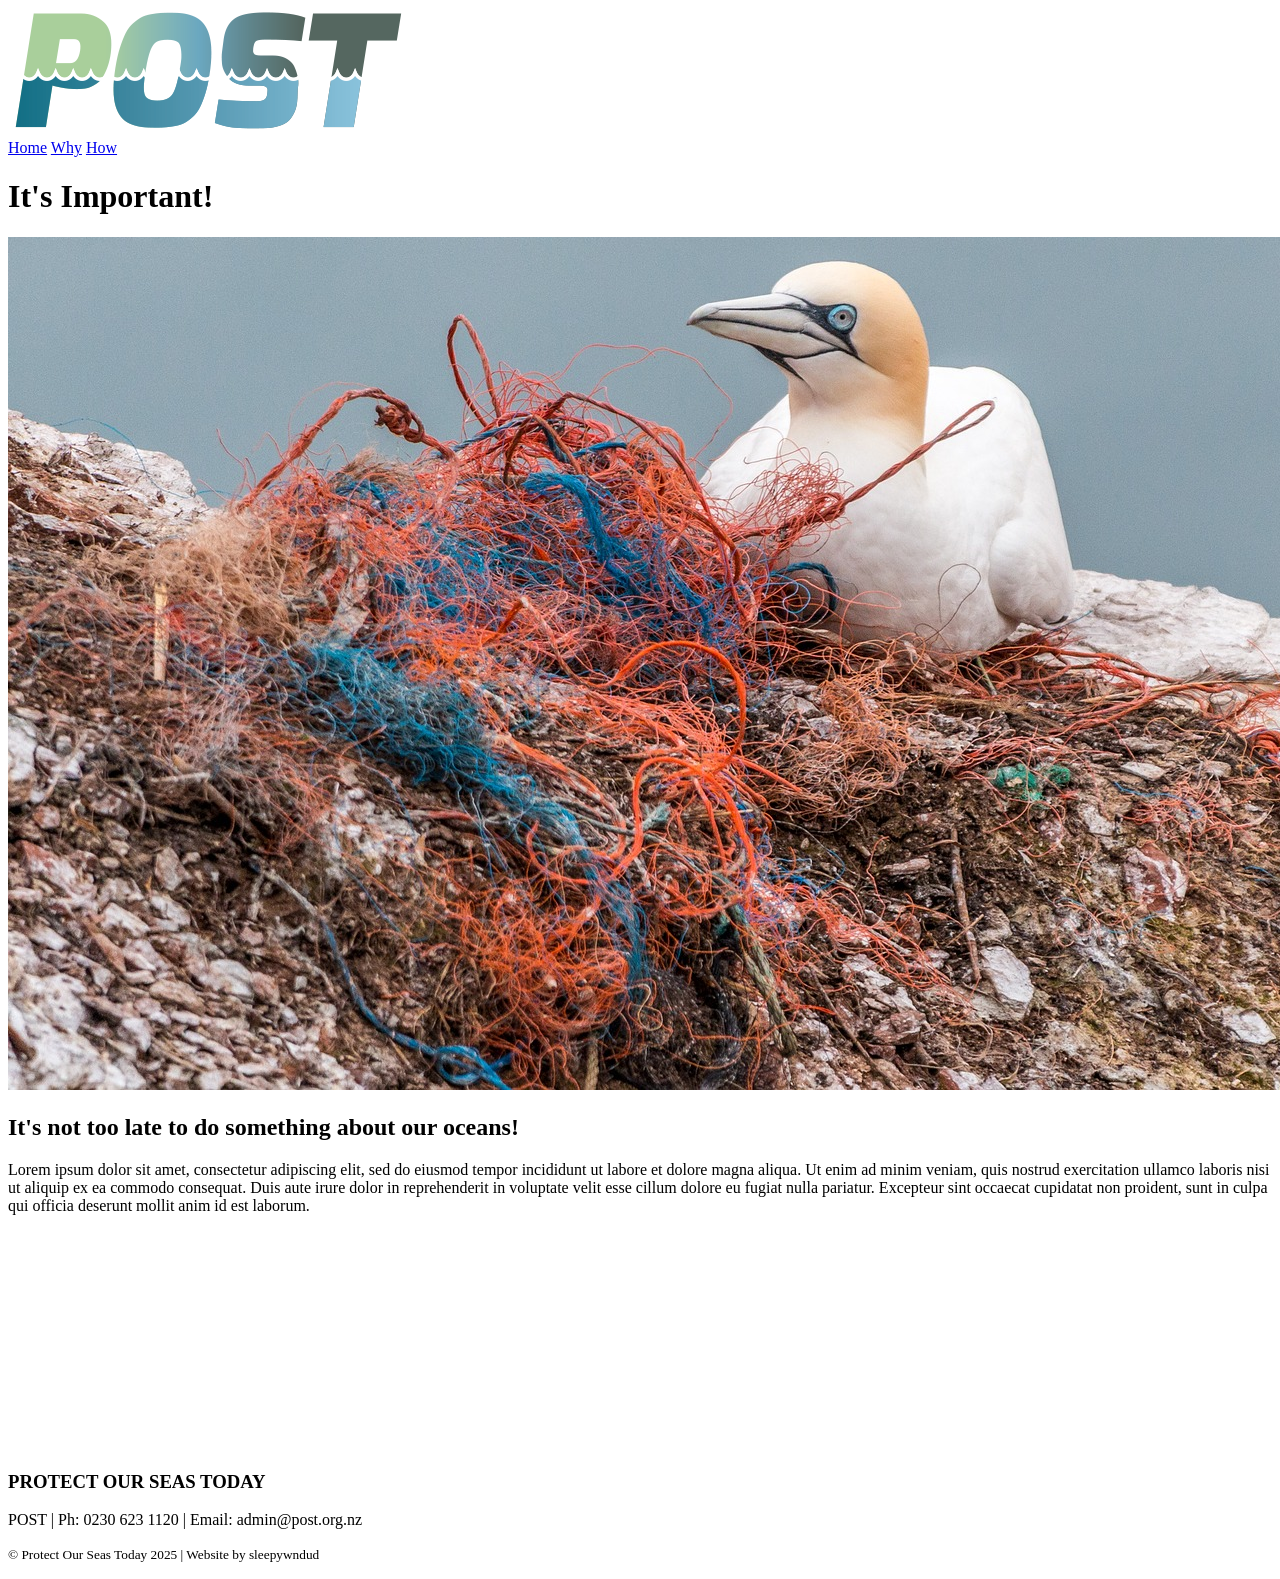
==== HTML/POST/pages/how.html @ 4ff66b72 "." ====
<!DOCTYPE html>
<html lang="en">
    <head>
        <meta charset="utf-8">
        <title>POST - Why?</title>
    </head>
    <body>
        <header>
            <img src="../img/post_logo.png">
            <nav>
                <a href="index.html">Home</a>
                <a href="why.html">Why</a>
                <a href="how.html">How</a>
            </nav>
        </header>

        <h1>It's Important!</h1>
        <img src="../img/net.jpg">
        <h2>It's not too late to do something about our oceans!</h2>
        <p>
            Lorem ipsum dolor sit amet, consectetur adipiscing elit, sed do 
            eiusmod tempor incididunt ut labore et dolore magna aliqua. Ut 
            enim ad minim veniam, quis nostrud exercitation ullamco laboris 
            nisi ut aliquip ex ea commodo consequat. Duis aute irure dolor 
            in reprehenderit in voluptate velit esse cillum dolore eu fugiat 
            nulla pariatur. Excepteur sint occaecat cupidatat non proident, 
            sunt in culpa qui officia deserunt mollit anim id est laborum.
        </p>

        <div style="margin: 256px;"></div>

        <!-- FOOTER -->
        <footer>
            <h3>PROTECT OUR SEAS TODAY</h3>
            <p>
                POST 
                | Ph: 0230 623 1120 
                | Email: admin@post.org.nz
            </p>
            <p><small>
                &copy; Protect Our Seas Today 2025 
                | Website by sleepywndud
            </small></p>
        </footer>

    </body>
</html>
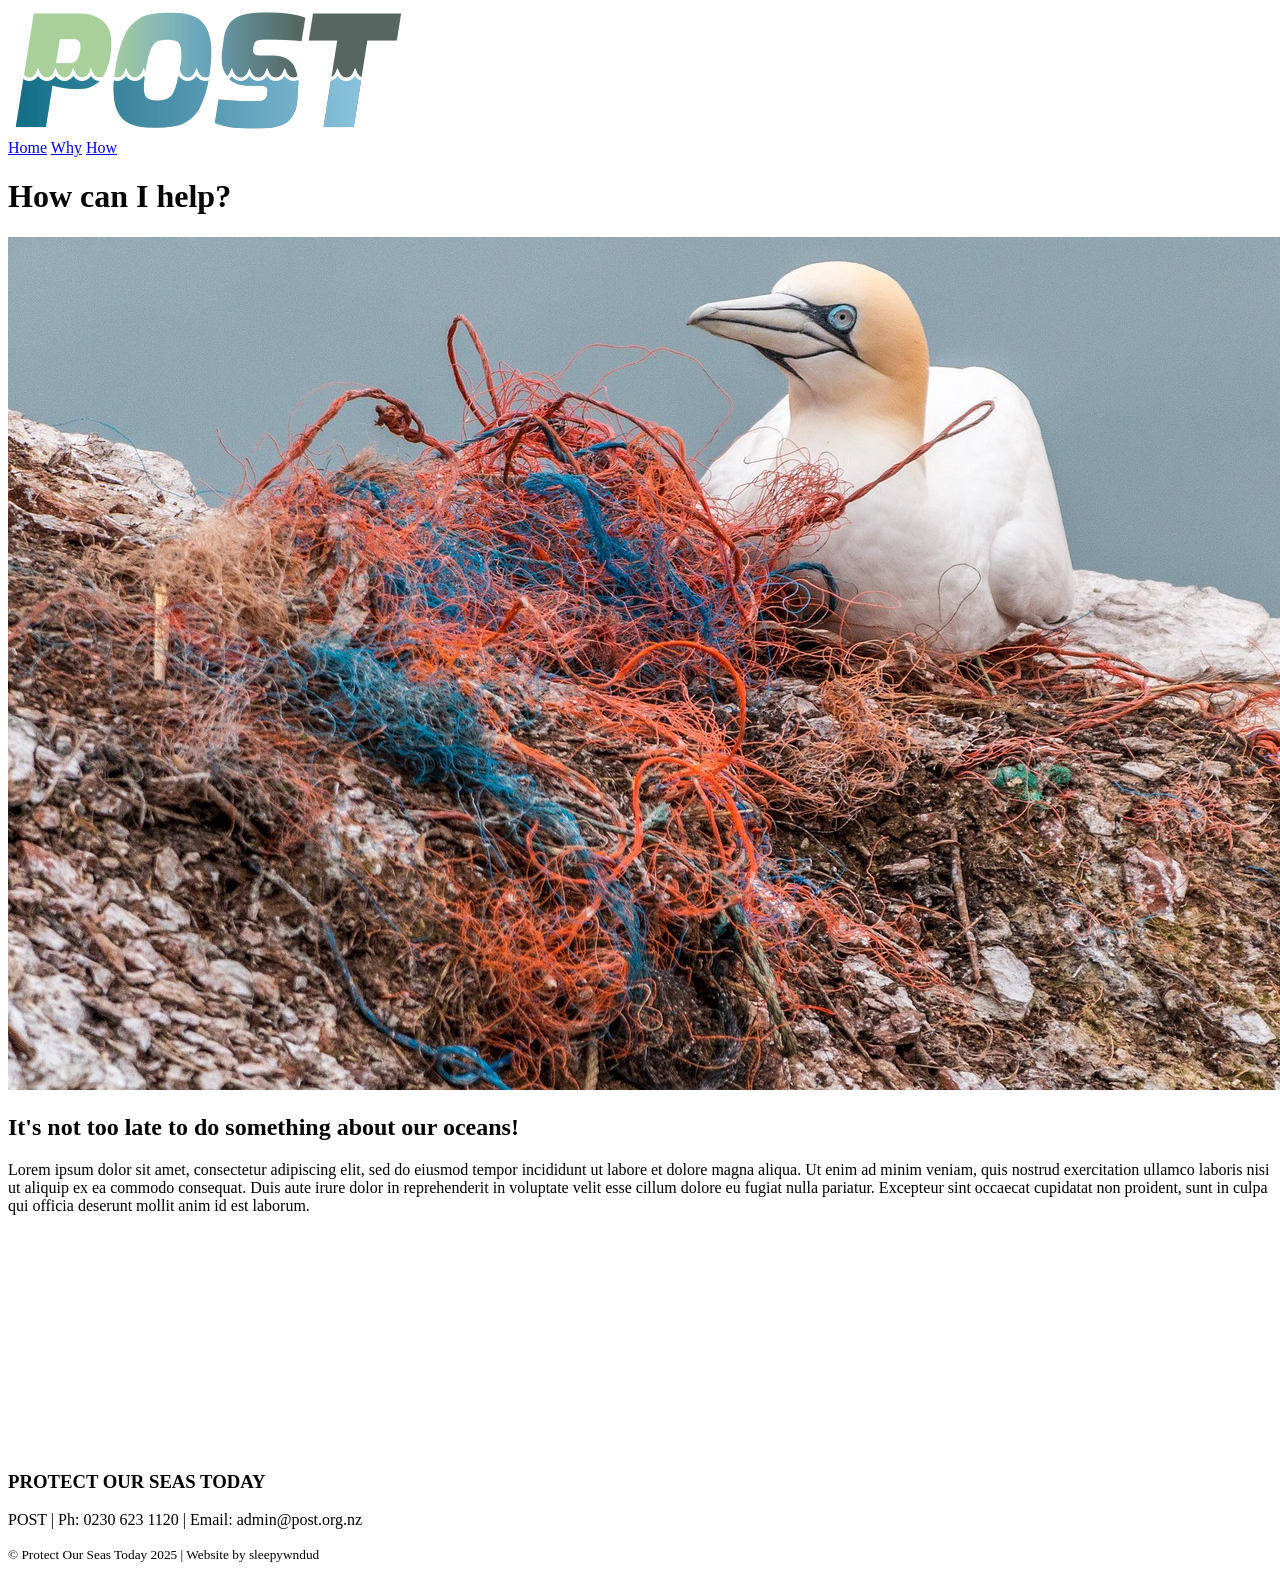
==== commit b7b9fff9: "Update how.html" ====
--- a/HTML/POST/pages/how.html
+++ b/HTML/POST/pages/how.html
@@ -2,7 +2,7 @@
 <html lang="en">
     <head>
         <meta charset="utf-8">
-        <title>POST - Why?</title>
+        <title>POST - How?</title>
     </head>
     <body>
         <header>
@@ -14,7 +14,7 @@
             </nav>
         </header>
 
-        <h1>It's Important!</h1>
+        <h1>How can I help?</h1>
         <img src="../img/net.jpg">
         <h2>It's not too late to do something about our oceans!</h2>
         <p>
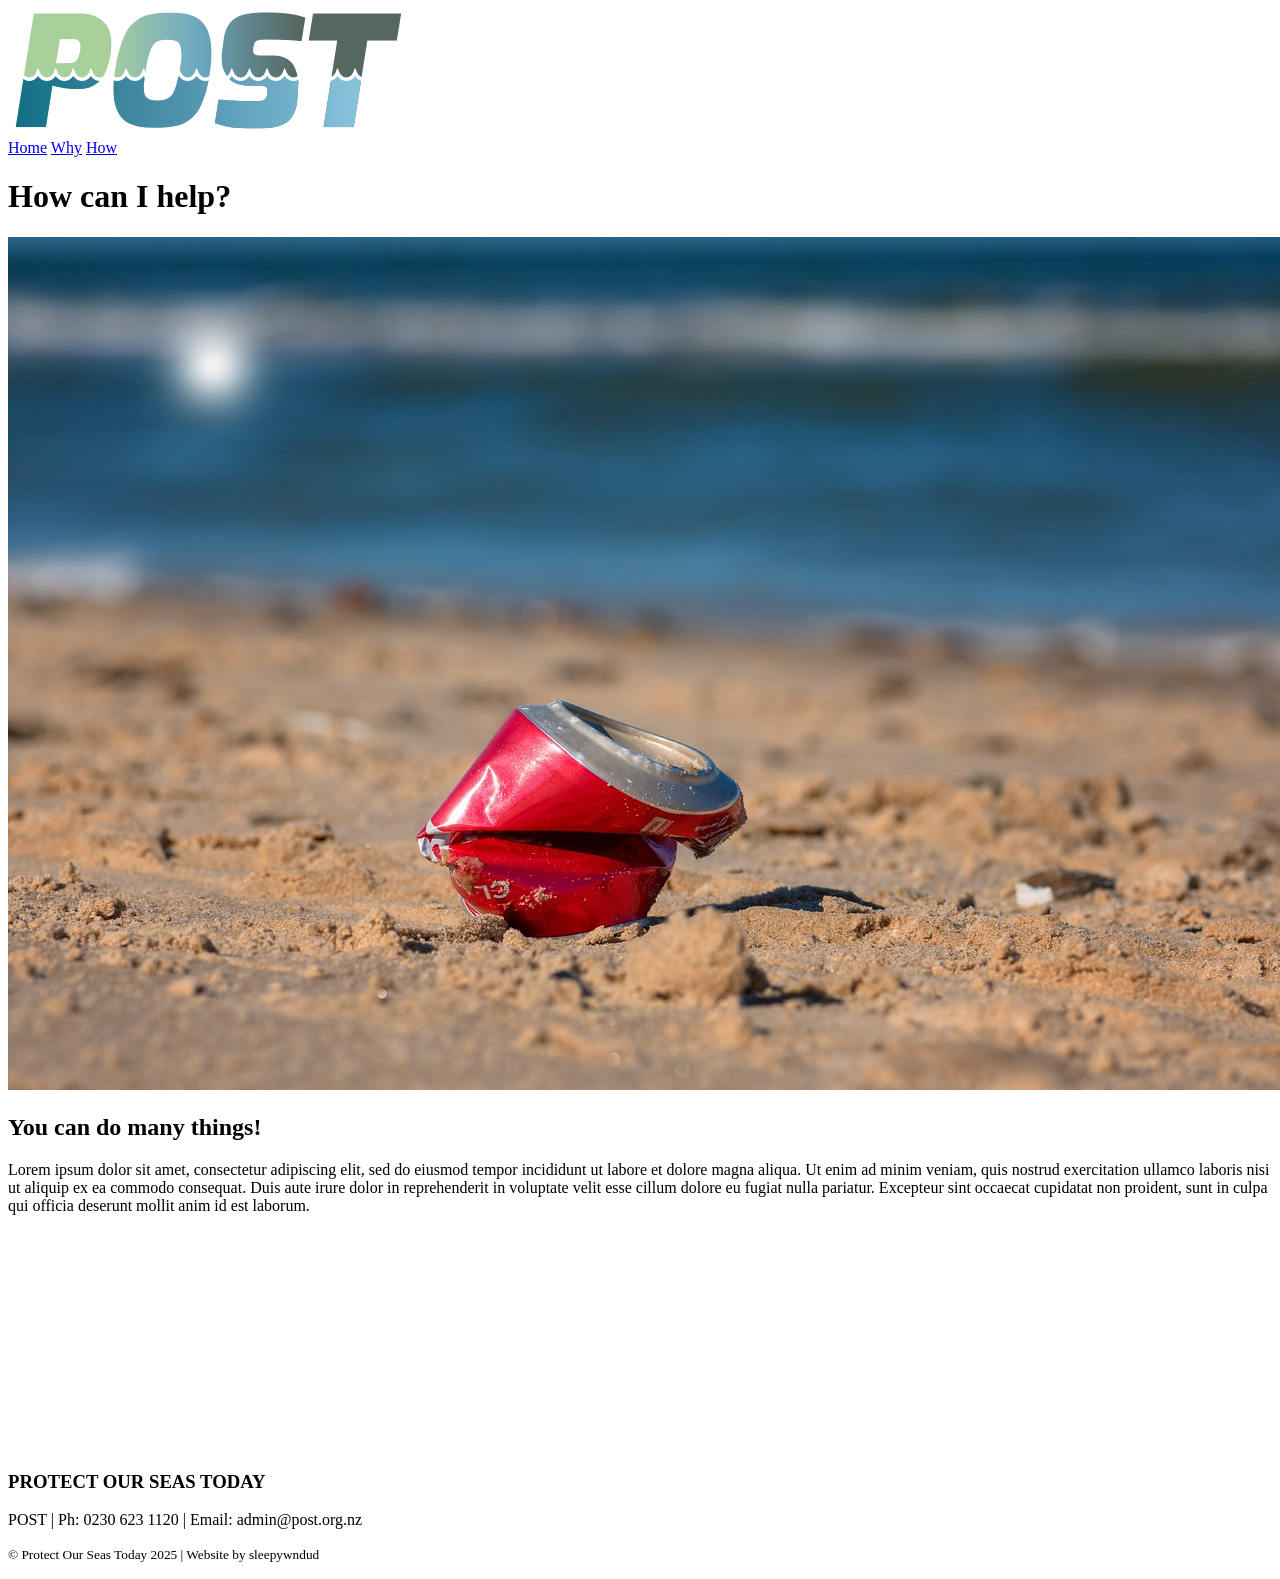
==== commit 58a92241: "." ====
--- a/HTML/POST/pages/how.html
+++ b/HTML/POST/pages/how.html
@@ -15,8 +15,8 @@
         </header>
 
         <h1>How can I help?</h1>
-        <img src="../img/net.jpg">
-        <h2>It's not too late to do something about our oceans!</h2>
+        <img src="../img/trash_on_beach.jpg">
+        <h2>You can do many things!</h2>
         <p>
             Lorem ipsum dolor sit amet, consectetur adipiscing elit, sed do 
             eiusmod tempor incididunt ut labore et dolore magna aliqua. Ut 
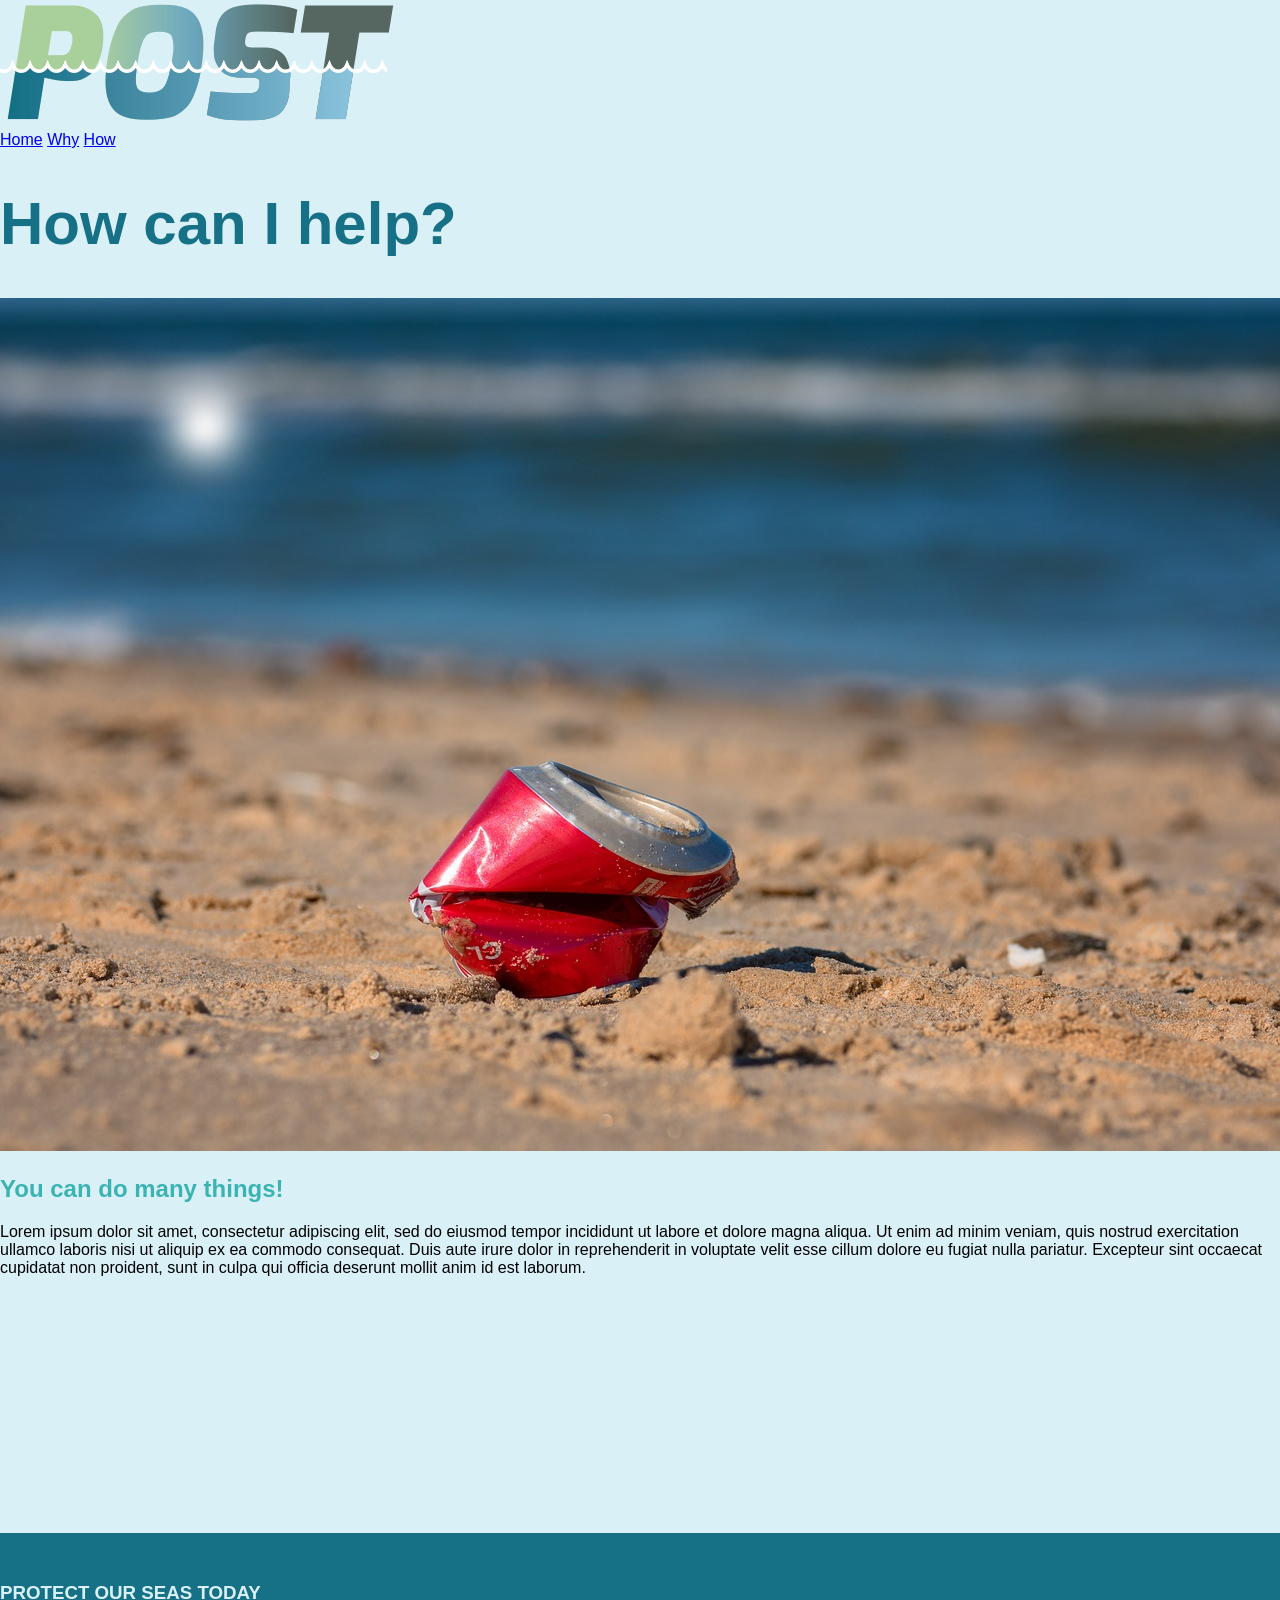
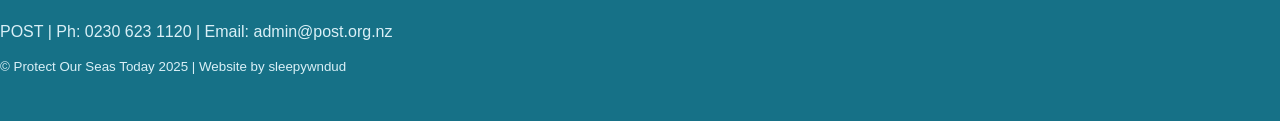
==== commit 2fd478db: "." ====
--- a/HTML/POST/pages/how.html
+++ b/HTML/POST/pages/how.html
@@ -3,6 +3,7 @@
     <head>
         <meta charset="utf-8">
         <title>POST - How?</title>
+        <link rel="stylesheet" href="../style.css">
     </head>
     <body>
         <header>
--- a/HTML/POST/style.css
+++ b/HTML/POST/style.css
@@ -0,0 +1,28 @@
+body {
+    font-family: Arial, Helvetica, sans-serif;
+    background-color: #daf0f7;
+    margin: 0px 0px 0px 0px;
+}
+
+/*TOP RIGHT BOTTOM LEFT */
+
+main {
+    width: 80%;
+    margin: 0 auto 0 auto;
+}
+
+h1 {
+    font-size: 60px;
+    color: #167187;
+}
+
+h2 {
+    color: rgb(60, 179, 179);
+}
+
+footer {
+    background-color: #167187;
+    color: #daf0f7;
+    padding-top: 30px;
+    padding-bottom: 30px;
+}
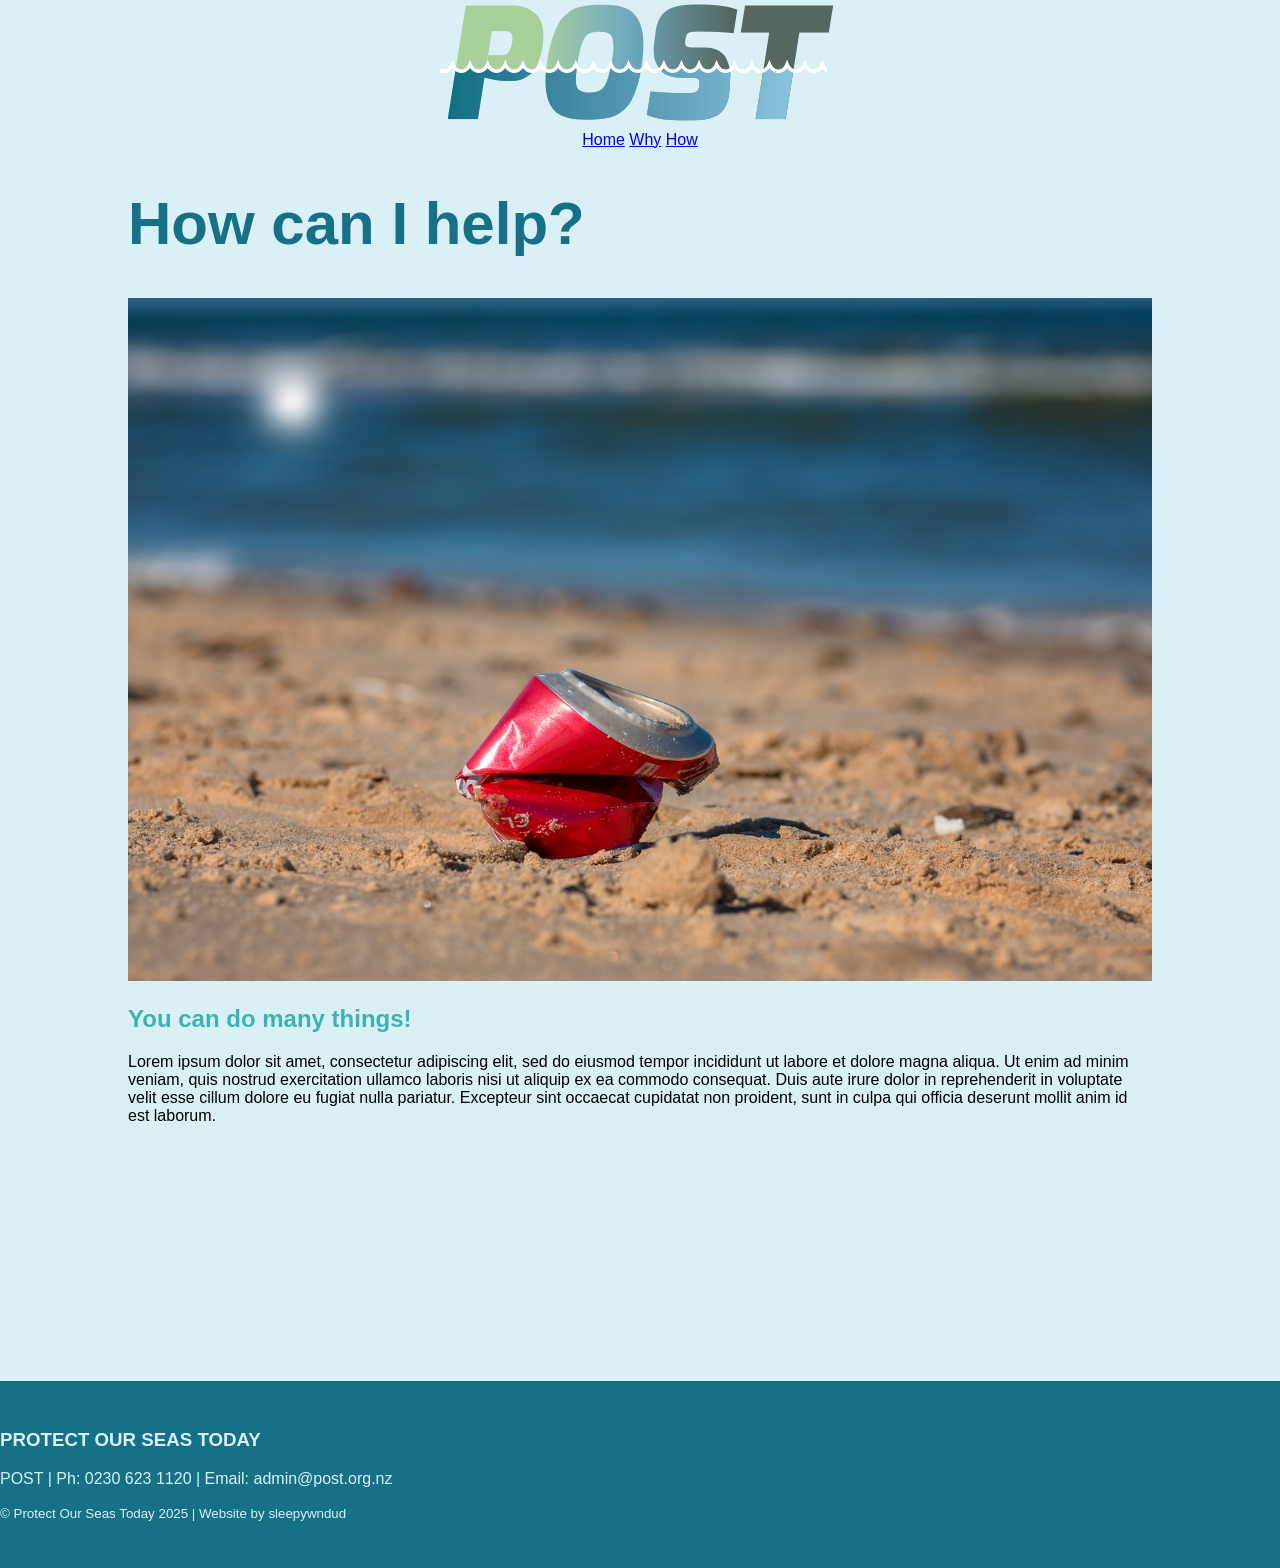
==== commit 6c9f498b: "." ====
--- a/HTML/POST/pages/how.html
+++ b/HTML/POST/pages/how.html
@@ -15,8 +15,9 @@
             </nav>
         </header>
 
+        <main>
         <h1>How can I help?</h1>
-        <img src="../img/trash_on_beach.jpg">
+        <img src="../img/trash_on_beach.jpg" id="main_image">
         <h2>You can do many things!</h2>
         <p>
             Lorem ipsum dolor sit amet, consectetur adipiscing elit, sed do 
@@ -29,6 +30,7 @@
         </p>
 
         <div style="margin: 256px;"></div>
+        </main>
 
         <!-- FOOTER -->
         <footer>
--- a/HTML/POST/style.css
+++ b/HTML/POST/style.css
@@ -1,10 +1,19 @@
+@font-face {
+    font-family: SNPro;
+    src: url(/fonts/SNPro.ttf);
+}
+
+@font-face {
+    font-family: Jenku;
+    src: url(/fonts/jenku.otf);
+}
+
 body {
-    font-family: Arial, Helvetica, sans-serif;
+    font-family: Jenku, SNPro, Arial, Helvetica, sans-serif;
     background-color: #daf0f7;
+    font-weight: normal;
     margin: 0px 0px 0px 0px;
 }
-
-/*TOP RIGHT BOTTOM LEFT */
 
 main {
     width: 80%;
@@ -20,9 +29,17 @@
     color: rgb(60, 179, 179);
 }
 
+header {
+    text-align: center;
+}
+
 footer {
     background-color: #167187;
     color: #daf0f7;
     padding-top: 30px;
     padding-bottom: 30px;
+}
+
+#main_image {
+    width: 100%;
 }
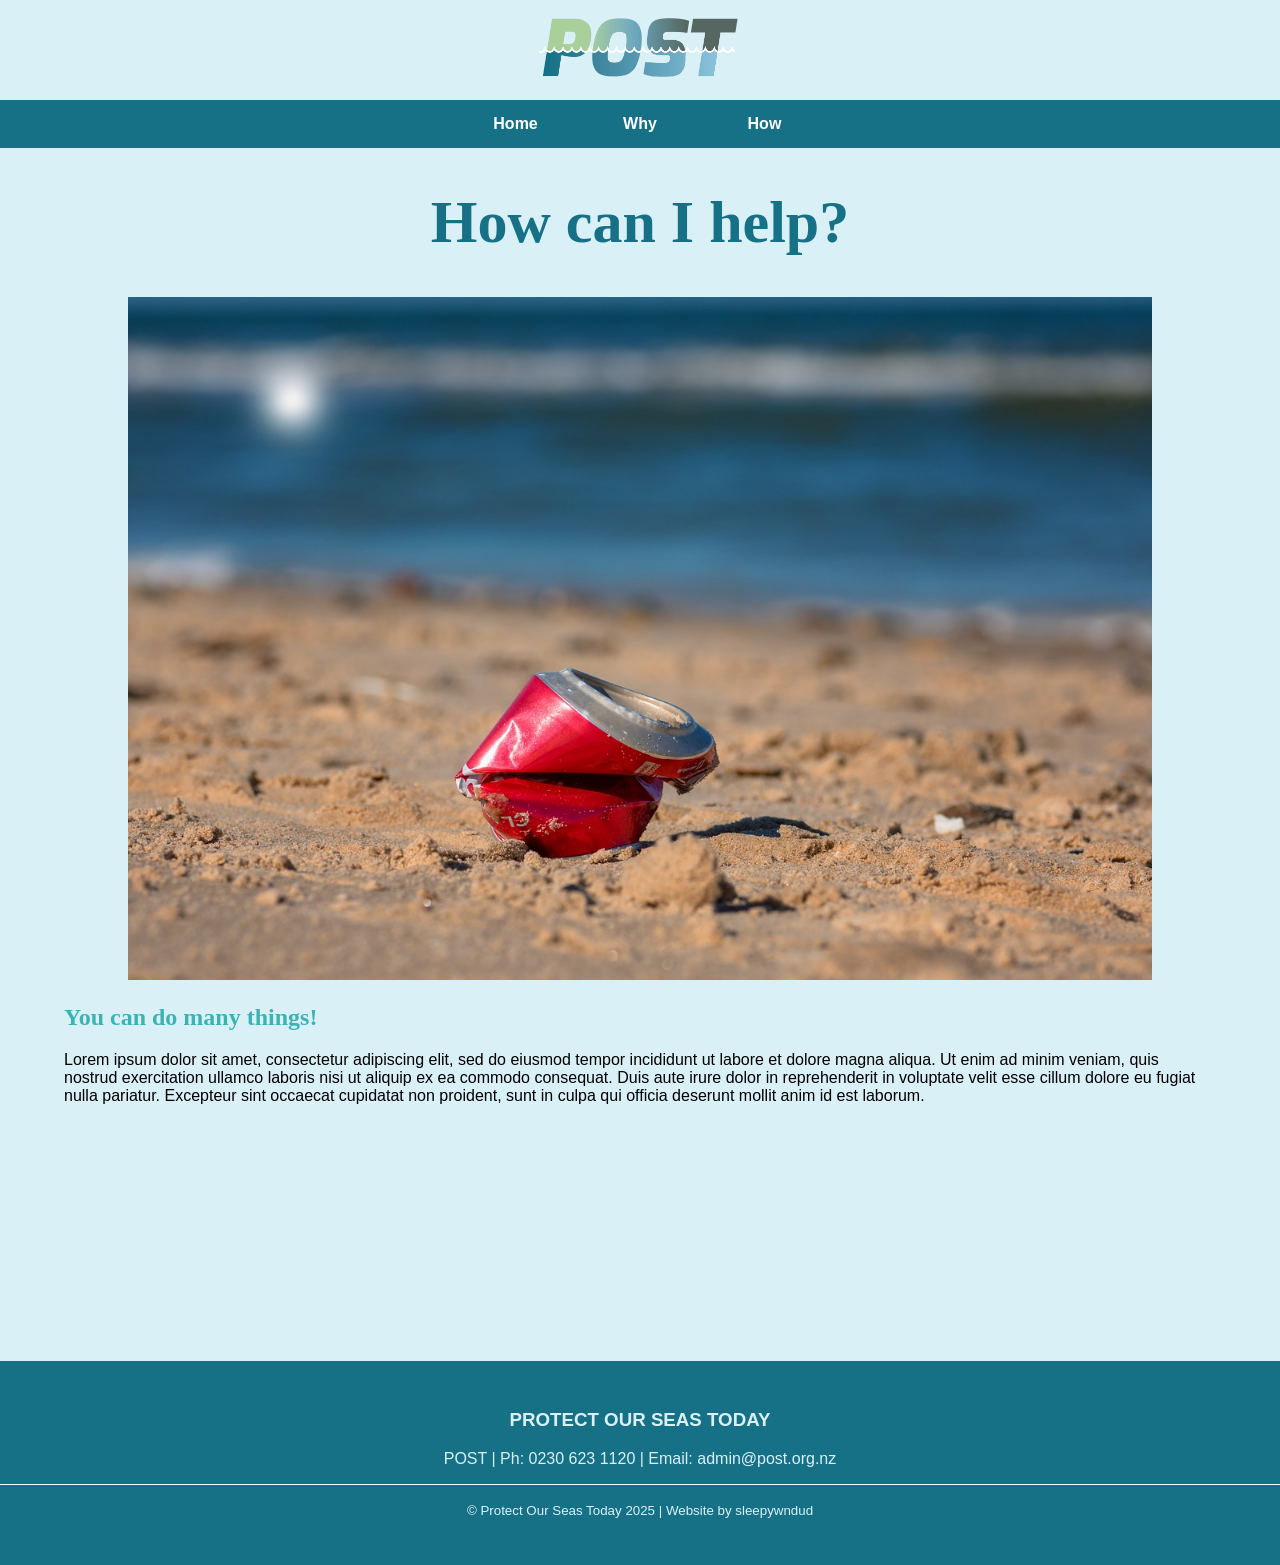
==== commit 65cd7402: "." ====
--- a/HTML/POST/pages/how.html
+++ b/HTML/POST/pages/how.html
@@ -7,7 +7,7 @@
     </head>
     <body>
         <header>
-            <img src="../img/post_logo.png">
+            <img src="../img/post_logo.png" style="height: 64px; margin: 16px;">
             <nav>
                 <a href="index.html">Home</a>
                 <a href="why.html">Why</a>
@@ -16,20 +16,24 @@
         </header>
 
         <main>
-        <h1>How can I help?</h1>
-        <img src="../img/trash_on_beach.jpg" id="main_image">
-        <h2>You can do many things!</h2>
-        <p>
-            Lorem ipsum dolor sit amet, consectetur adipiscing elit, sed do 
-            eiusmod tempor incididunt ut labore et dolore magna aliqua. Ut 
-            enim ad minim veniam, quis nostrud exercitation ullamco laboris 
-            nisi ut aliquip ex ea commodo consequat. Duis aute irure dolor 
-            in reprehenderit in voluptate velit esse cillum dolore eu fugiat 
-            nulla pariatur. Excepteur sint occaecat cupidatat non proident, 
-            sunt in culpa qui officia deserunt mollit anim id est laborum.
-        </p>
+        <div style="text-align: center;">
+            <h1>How can I help?</h1>
+            <img src="../img/trash_on_beach.jpg" id="main_image">
+        </div>
+        <div style="margin-left: 5%; margin-right: 5%;">
+            <h2>You can do many things!</h2>
+            <p>
+                Lorem ipsum dolor sit amet, consectetur adipiscing elit, sed do 
+                eiusmod tempor incididunt ut labore et dolore magna aliqua. Ut 
+                enim ad minim veniam, quis nostrud exercitation ullamco laboris 
+                nisi ut aliquip ex ea commodo consequat. Duis aute irure dolor 
+                in reprehenderit in voluptate velit esse cillum dolore eu fugiat 
+                nulla pariatur. Excepteur sint occaecat cupidatat non proident, 
+                sunt in culpa qui officia deserunt mollit anim id est laborum.
+            </p>
 
-        <div style="margin: 256px;"></div>
+            <div style="margin: 256px;"></div>
+        </div>
         </main>
 
         <!-- FOOTER -->
@@ -40,6 +44,7 @@
                 | Ph: 0230 623 1120 
                 | Email: admin@post.org.nz
             </p>
+            <div class="rule_below"></div>
             <p><small>
                 &copy; Protect Our Seas Today 2025 
                 | Website by sleepywndud
--- a/HTML/POST/style.css
+++ b/HTML/POST/style.css
@@ -9,24 +9,53 @@
 }
 
 body {
-    font-family: Jenku, SNPro, Arial, Helvetica, sans-serif;
+    font-family: SNPro, Arial, Helvetica, sans-serif;
     background-color: #daf0f7;
     font-weight: normal;
     margin: 0px 0px 0px 0px;
 }
 
 main {
-    width: 80%;
-    margin: 0 auto 0 auto;
+    width: 100%;
+    margin-top: 0px;
+
+    #main_content {
+        margin-left: 5%; 
+        margin-right: 5;
+    }
 }
 
 h1 {
+    font-family: jenku;
     font-size: 60px;
     color: #167187;
 }
 
 h2 {
+    font-family: jenku;
     color: rgb(60, 179, 179);
+}
+
+nav {
+    background-color: #167187;
+}
+
+nav a {
+    text-decoration: none;
+    display: inline-block;
+    width: 120px;
+    padding: 15px 0px;
+    color: #ffffff;
+    font-weight: bold;
+    background-color: #167187;
+}
+
+nav a:hover {
+    background-color: #135e71;
+}
+
+nav a:visited {
+    color: #daf0f7
 }
 
 header {
@@ -34,6 +63,7 @@
 }
 
 footer {
+    text-align: center;
     background-color: #167187;
     color: #daf0f7;
     padding-top: 30px;
@@ -41,5 +71,31 @@
 }
 
 #main_image {
+    text-align: center;
+    width: 80%;
+}
+
+#hero_image {
+    background-image: url(/img/ocean.jpg);
+    background-size: cover;
+    background-position: center;
+    display: inline-block;
+    height: 600px;
     width: 100%;
+
+    h1 {
+        color: white;
+        text-align: center;
+        margin-top: 100px;
+    }
+}
+
+.icon {
+    margin-right: 10px;
+    width: 130px;
+    float: left;
+}
+
+.rule_below {
+    border-bottom: white 1px solid;
 }
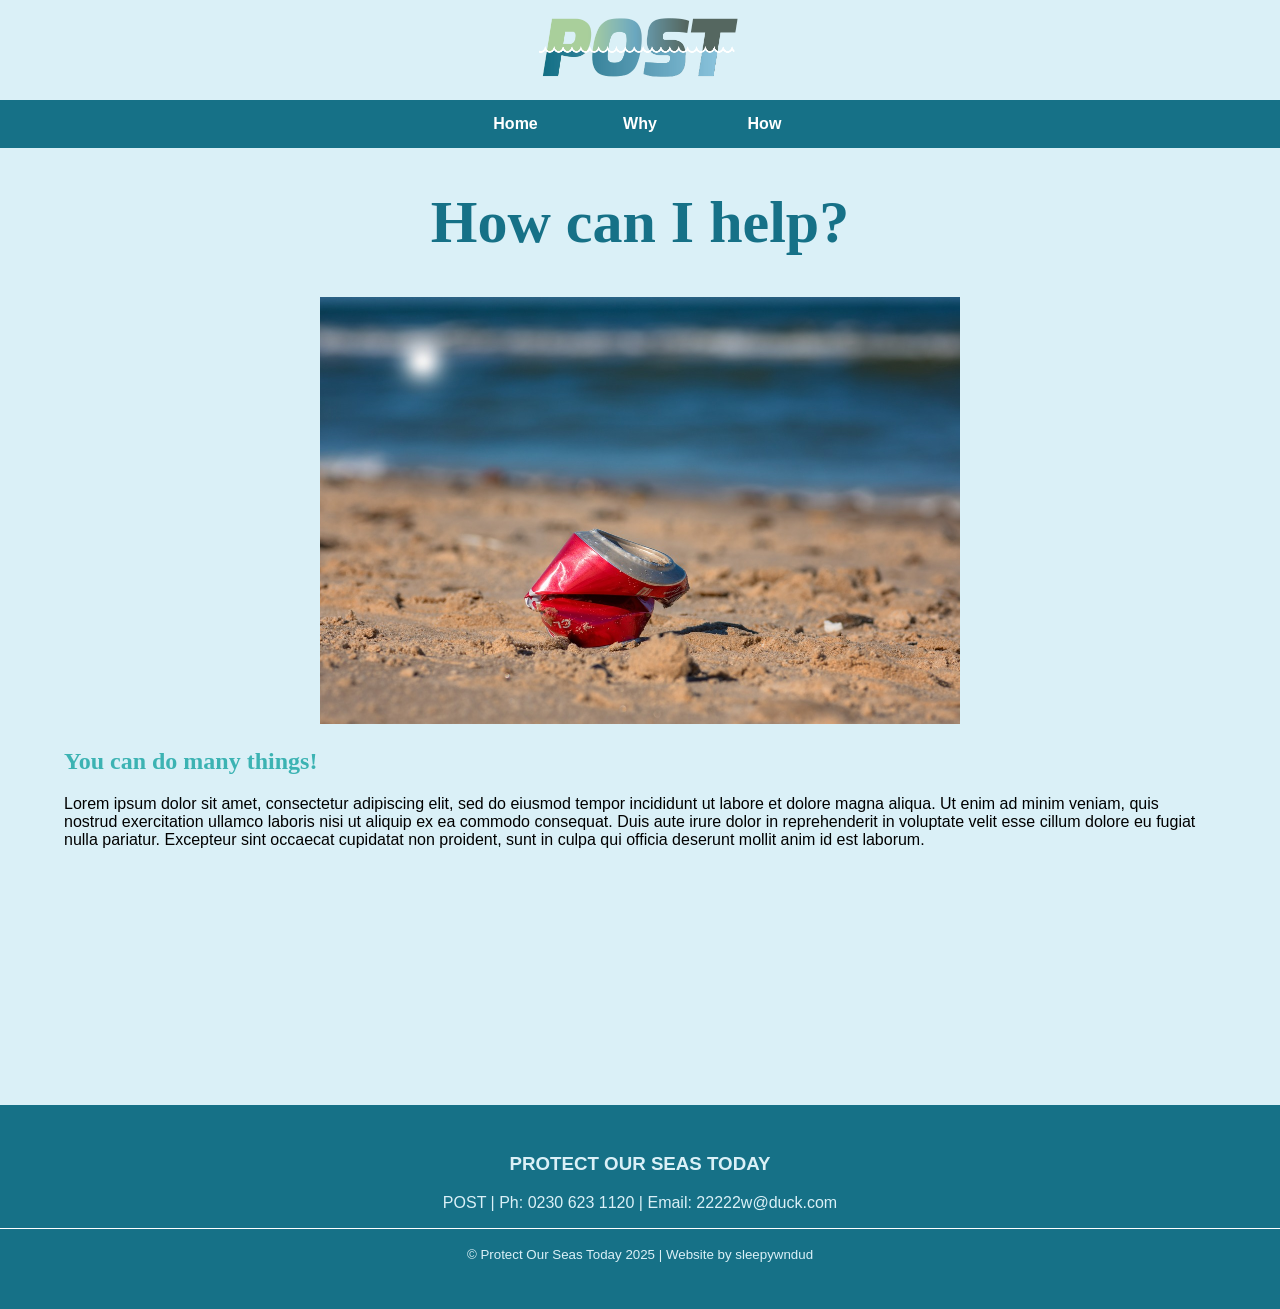
==== commit 5d6cffc1: "." ====
--- a/HTML/POST/pages/how.html
+++ b/HTML/POST/pages/how.html
@@ -15,26 +15,28 @@
             </nav>
         </header>
 
+
         <main>
-        <div style="text-align: center;">
-            <h1>How can I help?</h1>
-            <img src="../img/trash_on_beach.jpg" id="main_image">
-        </div>
-        <div style="margin-left: 5%; margin-right: 5%;">
-            <h2>You can do many things!</h2>
-            <p>
-                Lorem ipsum dolor sit amet, consectetur adipiscing elit, sed do 
-                eiusmod tempor incididunt ut labore et dolore magna aliqua. Ut 
-                enim ad minim veniam, quis nostrud exercitation ullamco laboris 
-                nisi ut aliquip ex ea commodo consequat. Duis aute irure dolor 
-                in reprehenderit in voluptate velit esse cillum dolore eu fugiat 
-                nulla pariatur. Excepteur sint occaecat cupidatat non proident, 
-                sunt in culpa qui officia deserunt mollit anim id est laborum.
-            </p>
+            <div style="text-align: center;">
+                <h1>How can I help?</h1>
+                <img src="../img/trash_on_beach.jpg" id="main_image">
+            </div>
+            <div style="margin-left: 5%; margin-right: 5%;">
+                <h2>You can do many things!</h2>
+                <p>
+                    Lorem ipsum dolor sit amet, consectetur adipiscing elit, sed do 
+                    eiusmod tempor incididunt ut labore et dolore magna aliqua. Ut 
+                    enim ad minim veniam, quis nostrud exercitation ullamco laboris 
+                    nisi ut aliquip ex ea commodo consequat. Duis aute irure dolor 
+                    in reprehenderit in voluptate velit esse cillum dolore eu fugiat 
+                    nulla pariatur. Excepteur sint occaecat cupidatat non proident, 
+                    sunt in culpa qui officia deserunt mollit anim id est laborum.
+                </p>
 
-            <div style="margin: 256px;"></div>
-        </div>
+                <div style="margin: 256px;"></div>
+            </div>
         </main>
+
 
         <!-- FOOTER -->
         <footer>
@@ -42,7 +44,7 @@
             <p>
                 POST 
                 | Ph: 0230 623 1120 
-                | Email: admin@post.org.nz
+                | Email: 22222w@duck.com
             </p>
             <div class="rule_below"></div>
             <p><small>
--- a/HTML/POST/style.css
+++ b/HTML/POST/style.css
@@ -72,7 +72,7 @@
 
 #main_image {
     text-align: center;
-    width: 80%;
+    width: 50%;
 }
 
 #hero_image {
